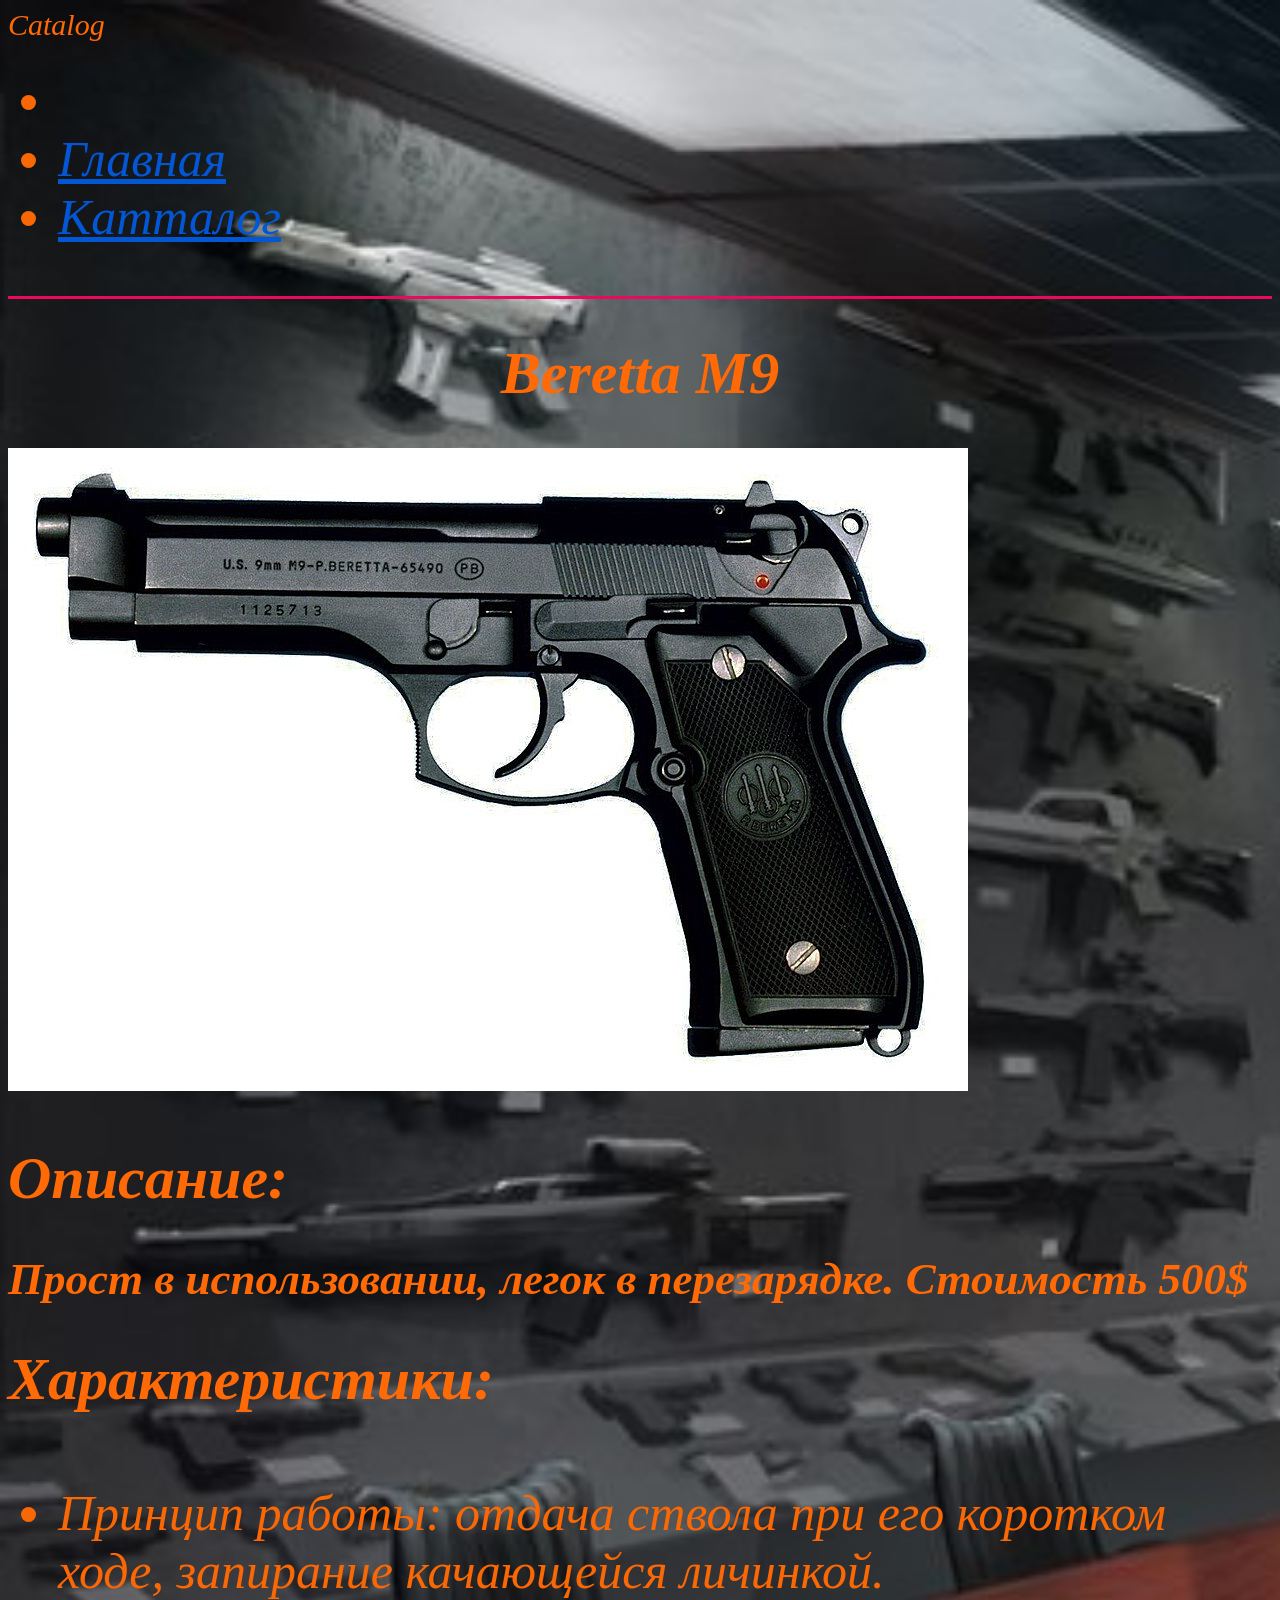
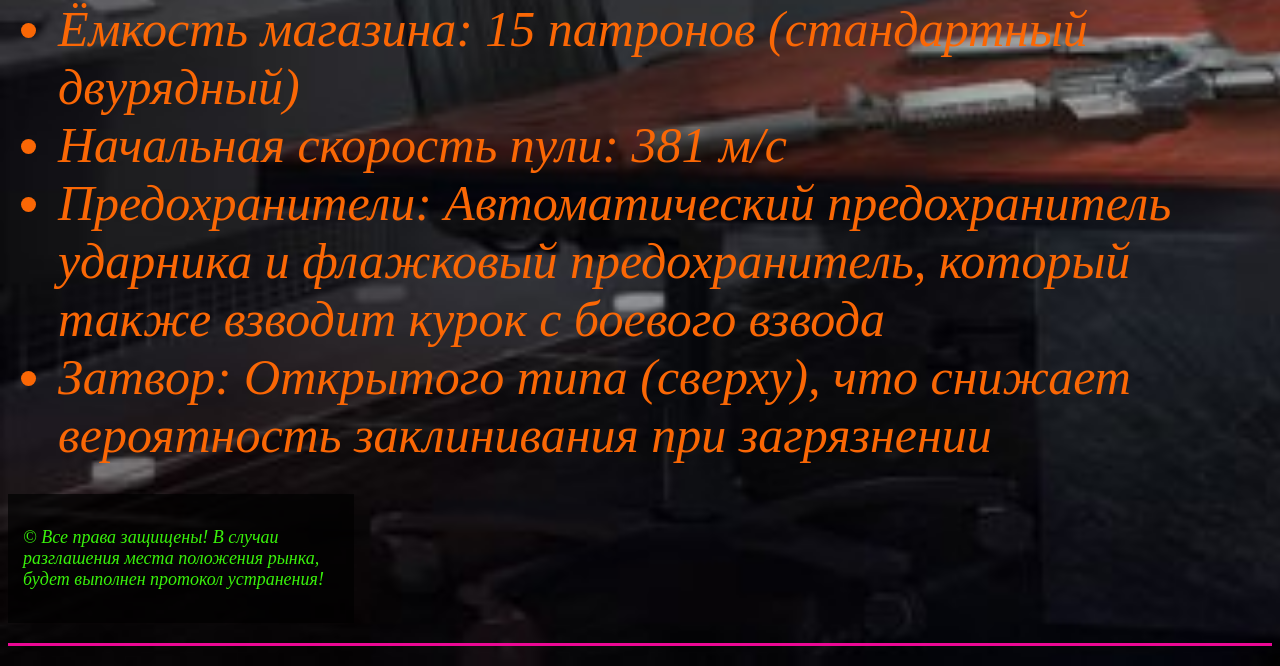
==== M9.html @ 29c3638d "comment to commit" ====
<!DOCTYPE html>
<html lang="en">
<head>
    <meta charset="UTF-8">
    <meta name="viewport" content="width=device-width, initial-scale=1.0">
    <title>The Black market catalog</title>
    <style>
         body {
            background-image: url('fon1.jpg');
            background-size: cover;
            color: rgb(255, 105, 6);
            font-size: 30px;
            font-weight: 400;
            font-style:italic
        }
        ul {
            color: #fa6705;
            padding: 30px 50px;
            border-radius: 20px;
            font-size: 50px;
            max-width: 3000px;
            margin: 0;
        }
        hr {
        border: none;          
        border-top: 3px solid #ec085f;  
        margin: 20px 0;         
        width: 100%;           
        }
        footer {
            text-align: left;
            padding: 15px;
            background-color: rgba(0,0,0,0.7);
            color: rgb(57, 241, 11);
            font-size: 18px;
            width: 25%;
            font-weight: 400;
        }
        hr.another
        {
            border: none;          
            border-top: 3px solid #ec0895;  
            margin: 20px 0;        
            width: 100%;
            padding: 20;
        }
        .product-card img {
            width: 50%;       
            height: auto;        
            border-radius: 8px;
        }
        a{
            color:rgb(4, 87, 212);
            font-size: 50px;
            font-weight: 400;
        }
    </style>
</head>
<body>
   <header class="conteiner">
    <span class="logo">Catalog</span>
    <nav>
        <ul>
            <li>
                <li class="button"><a href = "index.html">Главная</a></li>
                <li><a href = "catalog.html">Катталог</a></li>
            </li>
        </ul>
    </nav>
   </header>
   <hr> 
</body>
<main>
    <h1 style="text-align: center">Beretta M9</h2>
    <div class="catalog">
        <div class="Пистолет">
            <a href="Pistole.html">
                <img src="M9.jpg" alt="Пистолет">
            </a>
            <h1>Опиcание:</h1>
            <h2>Прост в использовании, легок в перезарядке.
                Стоимость 500$</h2>
            <h1 style="text-align: left">Характеристики:</h1>
            <ul>
                <li>Принцип работы: отдача ствола при его коротком ходе, запирание качающейся личинкой.</li>
                <li>Ёмкость магазина: 15 патронов (стандартный двурядный)</li>
                <li>Начальная скорость пули: 381 м/с</li>
                <li>Предохранители: Автоматический предохранитель ударника и флажковый предохранитель, который также взводит курок с боевого взвода</li>
                <li>Затвор: Открытого типа (сверху), что снижает вероятность заклинивания при загрязнении</li>
            </li>
            </ul>
        </div>

    </div>
</main>

<footer>
    <p>&copy; Все права защищены!
            В случаи разглашения места положения рынка, будет выполнен протокол устранения!
        </p>
</footer>
<hr class = "another">
</html>
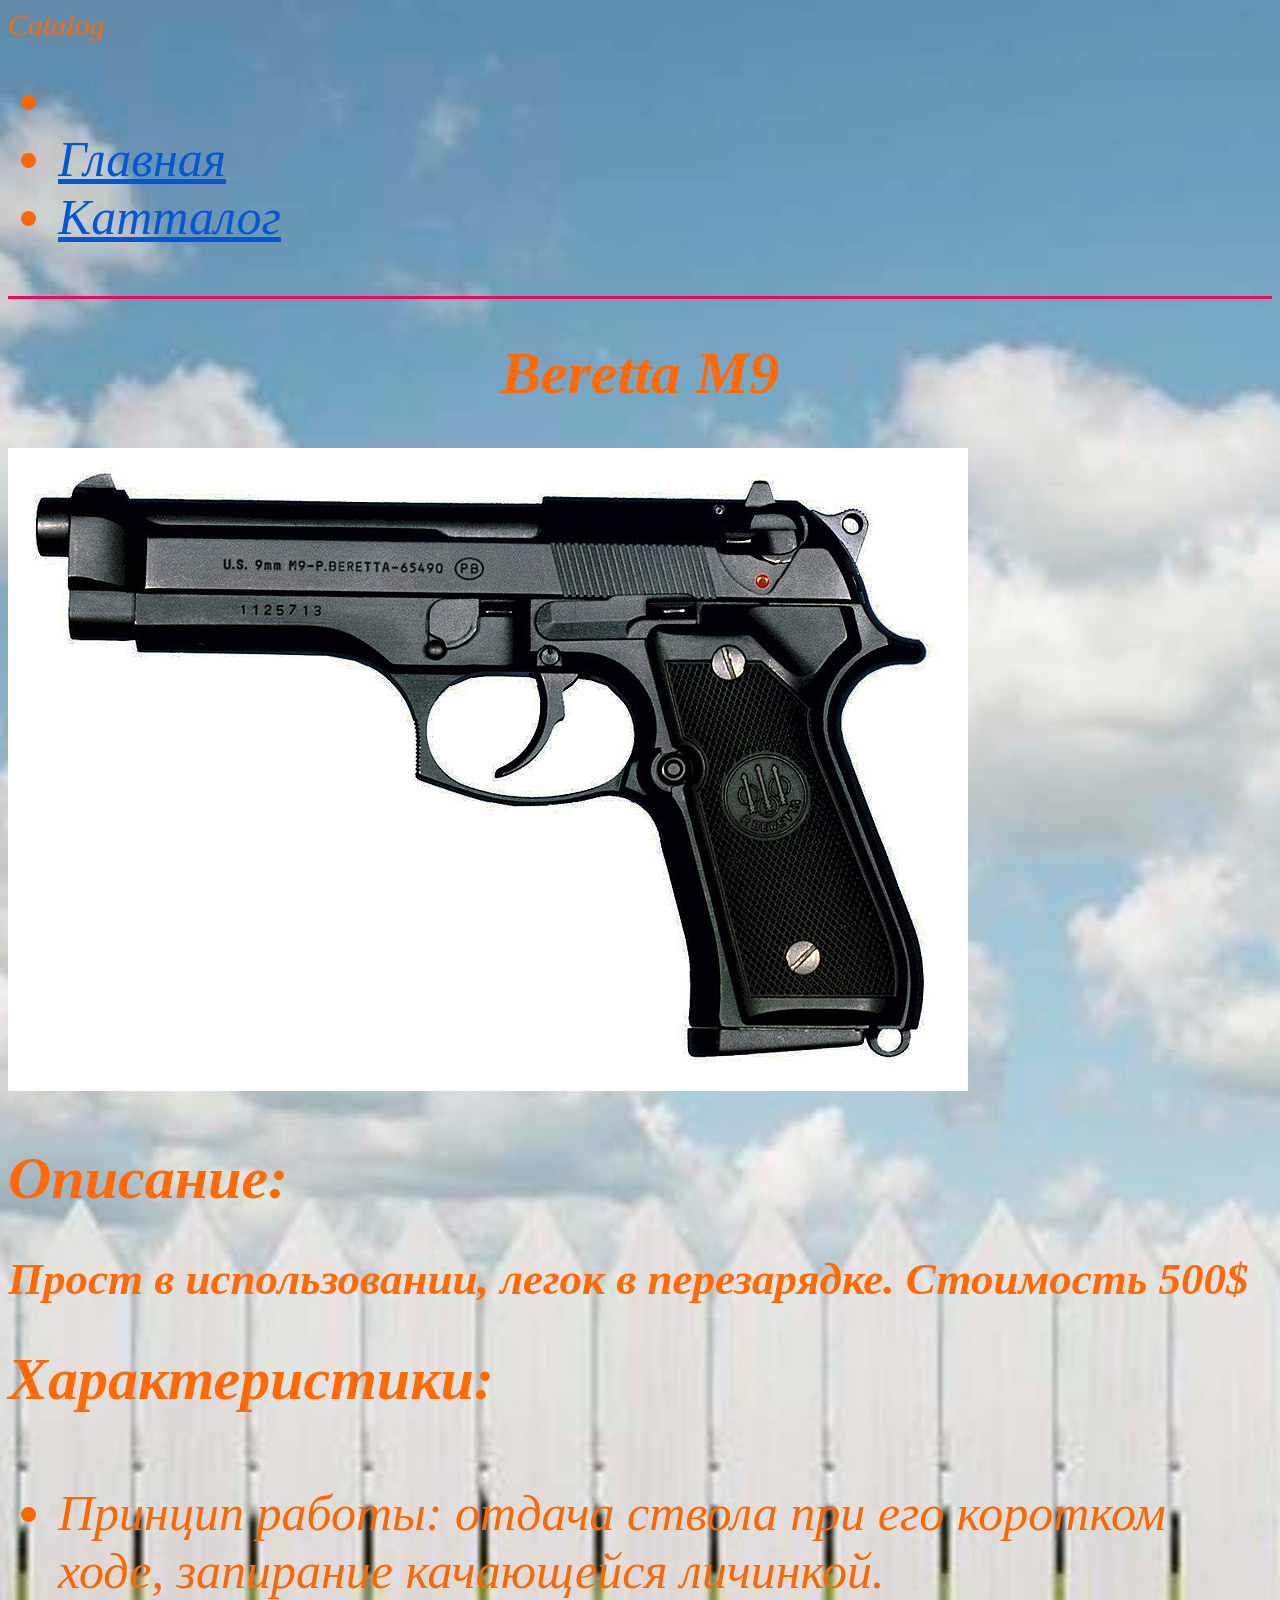
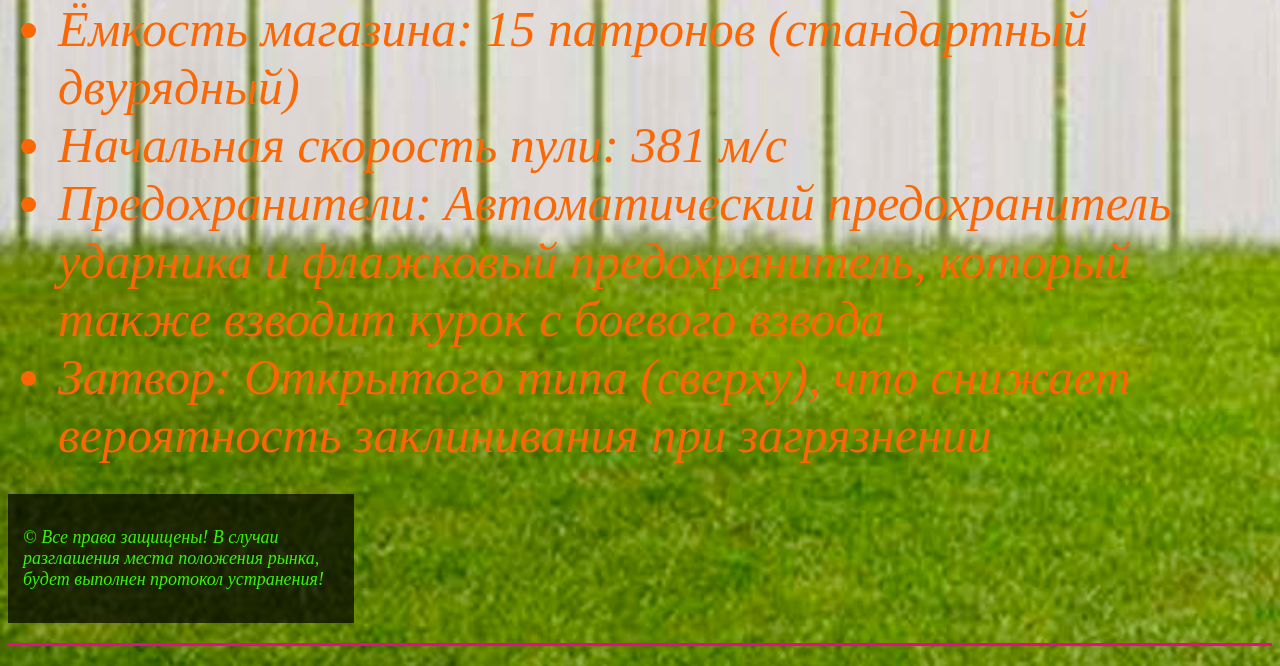
==== commit b00e9676: "Коммит: исправил работу каталога с товарами, корзины и избранного для работы с БД" ====
--- a/M9.html
+++ b/M9.html
@@ -6,7 +6,7 @@
     <title>The Black market catalog</title>
     <style>
          body {
-            background-image: url('fon1.jpg');
+            background-image: url('Resusrses.jpg');
             background-size: cover;
             color: rgb(255, 105, 6);
             font-size: 30px;
